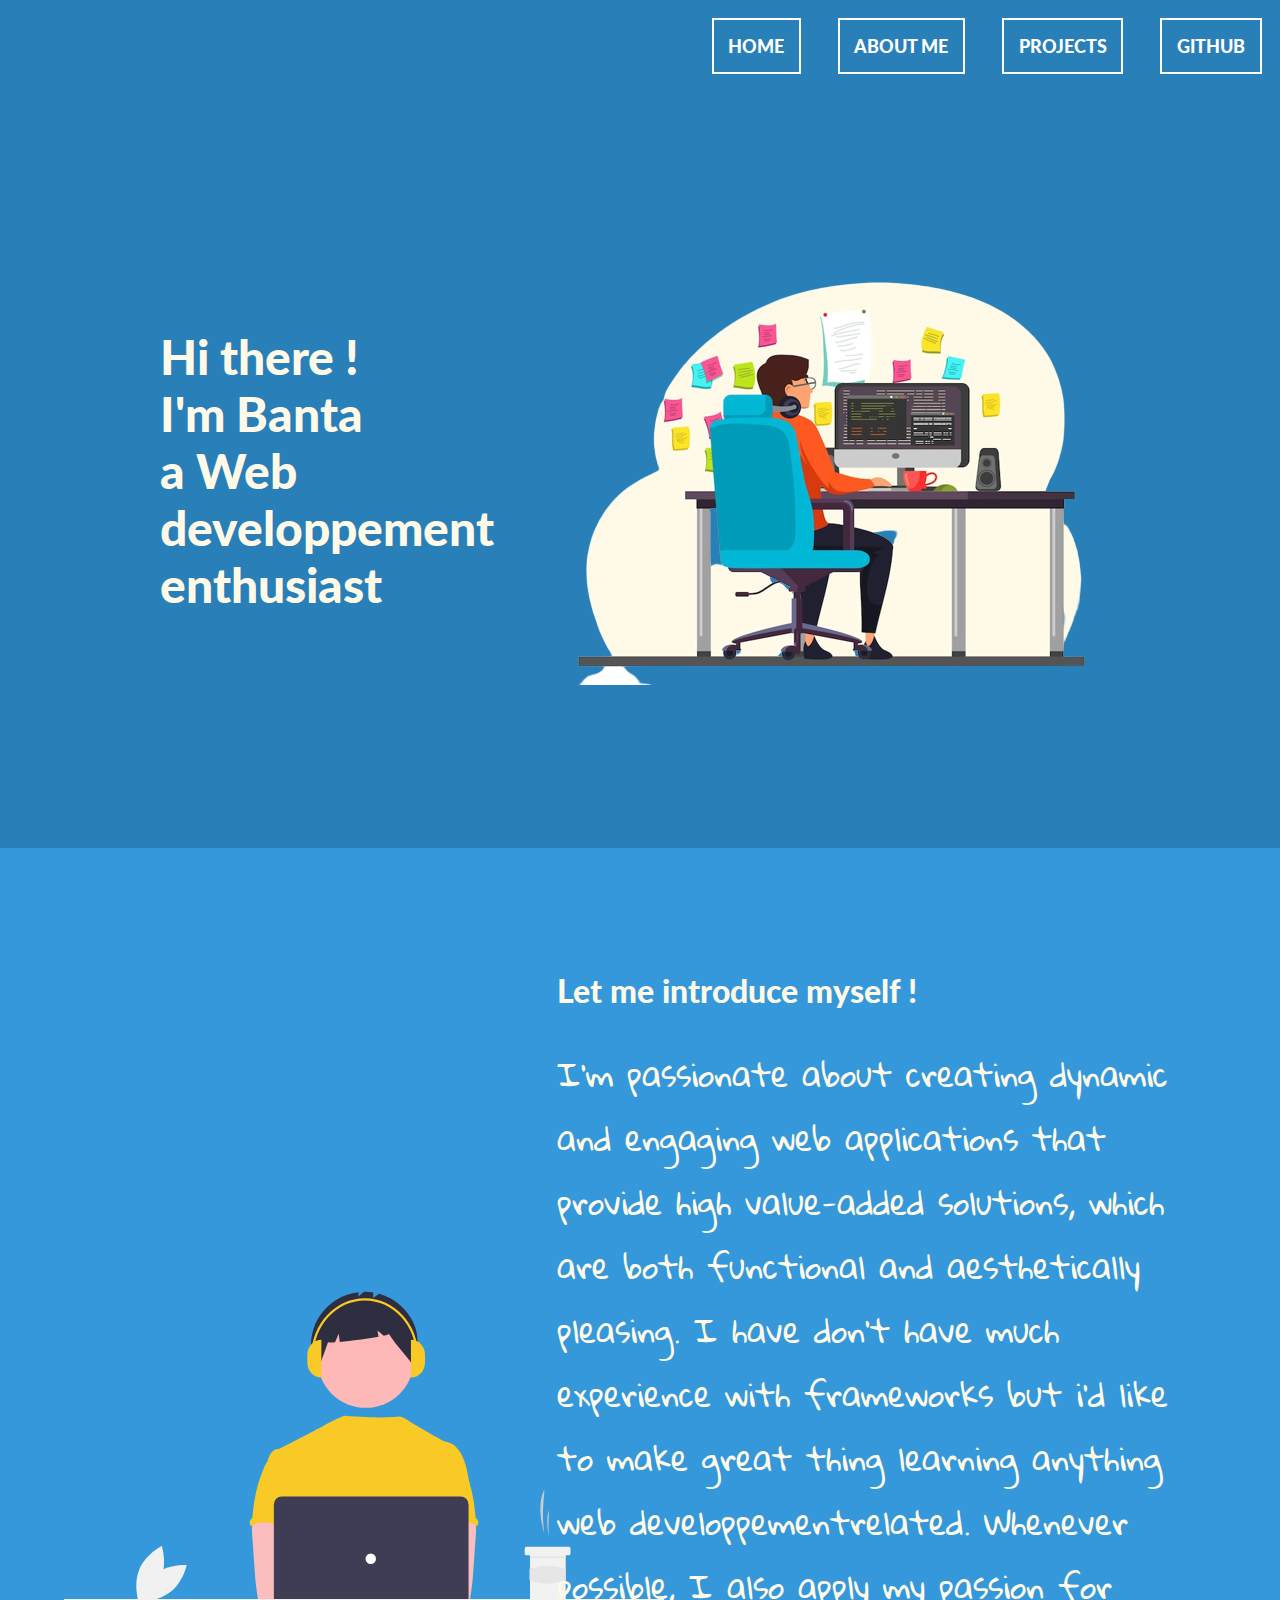
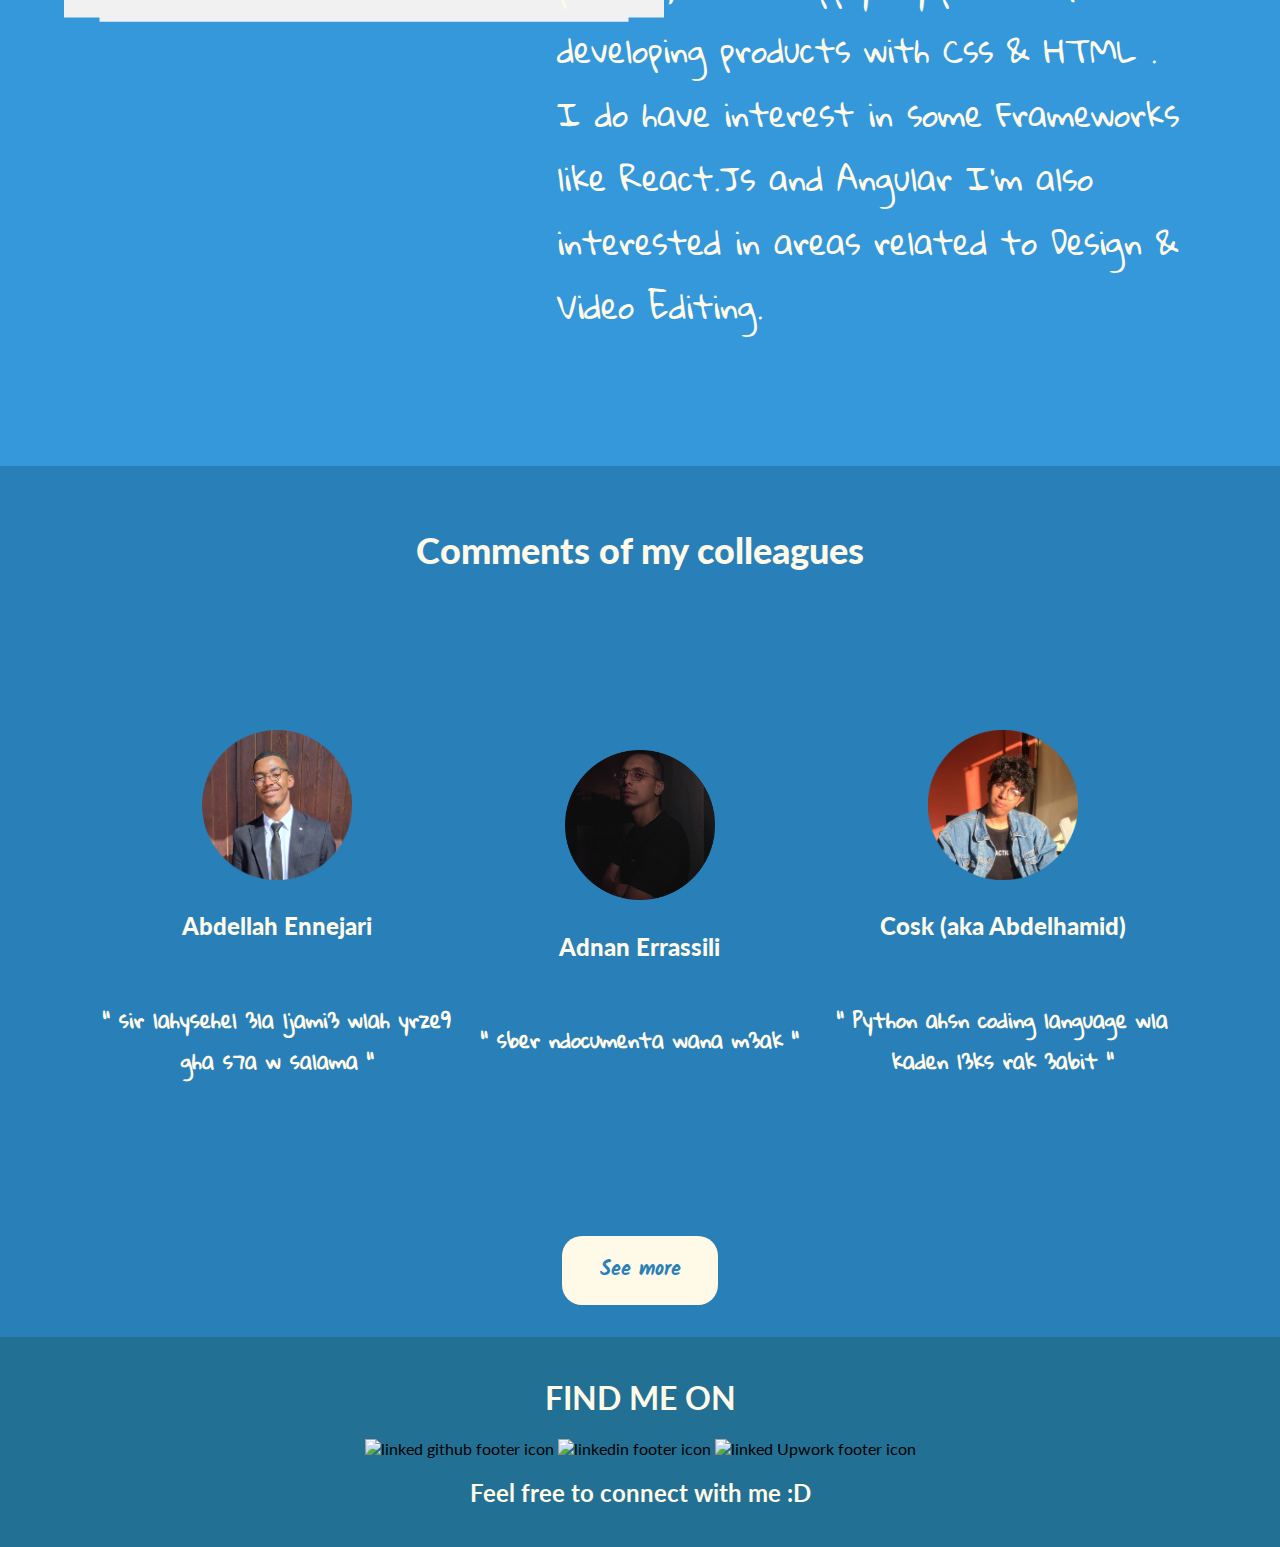
==== index.html @ b6d87384 "random progress" ====
<!DOCTYPE html>
<html lang="en">
<head>
    <meta charset="UTF-8">
    <meta http-equiv="X-UA-Compatible" content="IE=edge">
    <meta name="viewport" content="width=device-width, initial-scale=1.0">
    <link rel="stylesheet" href="style.css">
    <link rel="preconnect" href="https://fonts.googleapis.com">
    <link rel="preconnect" href="https://fonts.gstatic.com" crossorigin>
    <link href="https://fonts.googleapis.com/css2?family=Lato:wght@400;900&display=swap" rel="stylesheet">
    <link href="https://fonts.googleapis.com/css2?family=Kalam:wght@400;700&display=swap" rel="stylesheet">
    <link href="https://fonts.googleapis.com/css2?family=Gloria+Hallelujah&display=swap" rel="stylesheet">
    <title>Home</title>
</head>
<body>
    <div class="whole">
        <nav>
            <ul>
                <a href="index.html"><li>Home</li></a>
                <a href="AboutMe.html" ><li>About Me</li></a>
                <a href="Projects.html"><li>Projects</li></a>
                <a href="#"><li>Github</li></a>
            </ul>
        </nav>
        <main>
            <div class="first-half">
                <div class="first-half-txt-container">
                    <p class="first-half-txt">Hi there ! <br> I'm <span>Banta</span> <br>a Web developpement enthusiast</p>
                </div>
                <div>
                    <img src="/images/male programer working computer.png">
                </div>
            </div>
            <div class="second-half">
                <div class="second-half-img-container">
                    <svg xmlns="http://www.w3.org/2000/svg" data-name="Layer 1" width="600" height="auto" viewBox="0 0 878.63037 483" xmlns:xlink="http://www.w3.org/1999/xlink"><path d="M294.7164,621.20348c-19.51084,14.54436-25.04043,40.13465-25.04043,40.13465s26.10369,2.00928,45.61453-12.53511,25.04043-40.13465,25.04043-40.13465S314.22725,606.65916,294.7164,621.20348Z" transform="translate(-160.68481 -208.5)" fill="#f1f1f1"/><path d="M302.84375,628.03207c-9.37708,22.45621-32.86178,34.02822-32.86178,34.02822s-8.28141-24.83665,1.09568-47.29286,32.86172-34.02822,32.86172-34.02822S312.22084,605.57587,302.84375,628.03207Z" transform="translate(-160.68481 -208.5)" fill="#f1f1f1"/><path d="M864.18723,563.11405h0a194.65688,194.65688,0,0,1-1.63336-42.19544l1.63336-23.307h0c-9.00016,17.90831-6.96615,41.47881,0,65.50242Z" transform="translate(-160.68481 -208.5)" fill="#cacaca"/><path d="M871.20535,567.013h0a143.0906,143.0906,0,0,1-.78588-25.11633l.78588-13.87323h0C866.87509,538.68318,867.85373,552.71319,871.20535,567.013Z" transform="translate(-160.68481 -208.5)" fill="#cacaca"/><path d="M902.40062,584.17028v7.79791a2.3515,2.3515,0,0,1-2.33937,2.33937h-3.899a.777.777,0,0,0-.77979.77979v63.94288a2.35149,2.35149,0,0,1-2.33937,2.33937H845.47587a2.34116,2.34116,0,0,1-2.33938-2.33937V595.08735a.78216.78216,0,0,0-.77979-.77979H837.678a2.34117,2.34117,0,0,1-2.33937-2.33937v-7.79791a2.33615,2.33615,0,0,1,2.33937-2.33938h62.3833A2.3464,2.3464,0,0,1,902.40062,584.17028Z" transform="translate(-160.68481 -208.5)" fill="#f2f2f2"/><rect x="682.52174" y="387.4451" width="52.24601" height="2.33937" fill="#e6e6e6"/><path d="M895.3825,630.36884c-17.48271,7.23486-35.15611,7.31459-53.0258,0v-16.481a83.27378,83.27378,0,0,1,53.0258,0Z" transform="translate(-160.68481 -208.5)" fill="#e6e6e6"/><circle id="fff0188c-9915-4c0d-8339-9317a77083e8" data-name="Ellipse 276" cx="441.8526" cy="99.21067" r="70.6659" fill="#feb8b8"/><path id="ac220ed6-7c3f-4d1e-8d82-3295770c496a-101" data-name="Path 1461" d="M668.54008,246.746a81.61376,81.61376,0,0,0-46.43-35.49166l-8.6754,6.33079v-8.22035a75.12281,75.12281,0,0,0-14.03207-.81741l-7.48468,6.7722V209.11a80.83444,80.83444,0,0,0-55.76328,33.16889c-16.25407,23.43225-18.99783,56.03165-3.01076,79.65191,4.38811-13.48715,9.71486-26.14193,14.1043-39.62775a39.91571,39.91571,0,0,0,10.39873.05039l5.339-12.45857,1.49177,11.93136c16.54971-1.44138,41.0963-4.60742,56.785-7.50784l-1.52581-9.15355,9.12769,7.606c4.80635-1.10624,7.66041-2.11028,7.42476-2.87726,11.66844,18.81119,25.94847,30.82566,37.61558,49.63682C678.33663,293.0056,683.43725,270.95065,668.54008,246.746Z" transform="translate(-160.68481 -208.5)" fill="#2f2e41"/><path d="M754.51974,489.43043c-2.43-14.61929-4.93649-29.51921-11.73089-42.68893-4.46552-8.62629-11.55394-16.84664-21.1096-18.55231a20.4215,20.4215,0,0,1-5.49659-1.27245c-2.79985-1.34871-40.42516-22.82733-46.40535-26.56828-5.13471-3.21152-13.24023-9.158-17.32725-9.158-4.11163-.09038-19.87765,3.579-81.41374-1.23129,0,0-16.90485,6.66319-29.98543,14.74285-.19823-.13063-63.869,34.06031-66.261,33.97034-4.53005-.19075-8.74079,2.70971-11.33775,6.36219-2.5963,3.65239-3.81429,8.174-5.08948,12.54576,13.90677,30.97,26.6308,61.97961,40.5389,92.94963a7.93068,7.93068,0,0,1,1.00579,3.81454,9.30964,9.30964,0,0,1-1.7302,3.81453c-6.82034,10.95592-6.60348,24.736-5.85845,37.61284.74569,12.87686,1.66766,26.47839-4.087,38.02019-1.56523,3.16878-3.60075,6.06924-5.08948,9.238-3.48634,7.17681-4.74624,30.13086-2.71,37.84166l255.12065,7.30869C730.06748,673.1021,754.51974,489.43043,754.51974,489.43043Z" transform="translate(-160.68481 -208.5)" fill="#f9ca26"/><path id="bb46eb08-8e3e-4ac5-913b-26d221d967b9-102" data-name="Path 1421" d="M436.31023,551.90313a45.04293,45.04293,0,0,0-.15258,11.10851l3.65653,52.51275c.34331,4.94938.68117,9.88653,1.14573,14.82359.87734,9.58136,2.18792,19.08639,3.81455,28.57778a5.08966,5.08966,0,0,0,5.21639,4.94937c16.096,3.40585,32.72612,3.26965,49.15321,2.34185,25.067-1.39909,89.1978-4.0461,93.11589-9.13583s1.63483-13.32231-3.474-17.43793-89.73865-14.14932-89.73865-14.14932c.82693-6.55285,3.32139-12.72429,5.68777-18.946,4.25049-11.03491,8.22035-22.43228,8.29664-34.2533s-4.37719-24.24962-14.0607-31.02182c-7.9656-5.5597-18.22129-6.591-27.928-6.3621-7.06238.203-19.26485-1.48907-25.71553,1.27245C440.22288,538.431,437.26387,546.90479,436.31023,551.90313Z" transform="translate(-160.68481 -208.5)" fill="#fbbebe"/><path id="efe93a1e-ccdd-49fd-af5f-e26394aa0937-103" data-name="Path 1430" d="M457.62676,458.523a13.16962,13.16962,0,0,0-2.82413,4.51753A213.58786,213.58786,0,0,0,436.862,536.35613a7.32926,7.32926,0,0,1-.82693,3.55028,15.53466,15.53466,0,0,1-1.87049,2.023,7.02422,7.02422,0,0,0,.84,9.89817q.17346.1463.35609.28121c2.09937-3.95082,7.125-5.24231,11.59215-5.58556,21.38872-1.692,42.28155,8.25852,63.73432,7.50784-1.51355-5.23-3.69057-10.25571-4.92486-15.54841-5.4589-23.50169,8.15632-49.08916-.19073-71.72579-1.6675-4.52979-4.45348-8.98325-8.84294-10.96818a23.55527,23.55527,0,0,0-5.66189-1.49858c-5.42075-.97952-16.21183-5.166-21.45275-3.48622-1.93452.624-2.69742,2.44268-4.3009,3.54209C462.87722,455.90186,459.64576,456.474,457.62676,458.523Z" transform="translate(-160.68481 -208.5)" fill="#f9ca26"/><path id="a38c3c09-000b-42b7-8619-0229d8aff5e9-104" data-name="Path 1421" d="M754.67242,536.1831c-6.45068-2.76152-18.65315-1.06948-25.71553-1.27245-9.70666-.22892-19.96235.8024-27.928,6.3621-9.68351,6.7722-14.137,19.2008-14.0607,31.02182s4.04615,23.21839,8.29664,34.2533c2.36638,6.22174,4.86084,12.39318,5.68777,18.946,0,0-84.62988,10.0337-89.73865,14.14932s-7.39205,12.34819-3.474,17.43793,126.17305,10.19983,142.2691,6.794a5.08966,5.08966,0,0,0,5.21639-4.94937c1.62663-9.49139,2.93721-18.99642,3.81455-28.57778.46456-4.93706.80242-9.87421,1.14573-14.82359l3.65653-52.51275a45.04293,45.04293,0,0,0-.15258-11.10851C762.73613,546.90479,759.77712,538.431,754.67242,536.1831Z" transform="translate(-160.68481 -208.5)" fill="#fbbebe"/><path id="bd3879bf-5d05-49be-b690-c4d97e29a2ab-105" data-name="Path 1430" d="M734.68691,454.346c-1.60348-1.09941-2.36638-2.91813-4.3009-3.54209-5.24092-1.67976-16.032,2.5067-21.45275,3.48622a23.55527,23.55527,0,0,0-5.66189,1.49858c-4.38946,1.98493-7.17544,6.43839-8.84294,10.96818-8.34705,22.63663,5.26817,48.2241-.19073,71.72579-1.23429,5.2927-3.41131,10.3184-4.92486,15.54841,21.45277.75068,42.3456-9.19987,63.73432-7.50784,4.46712.34325,9.49278,1.63474,11.59215,5.58556q.18253-.13482.35609-.28121a7.02422,7.02422,0,0,0,.84005-9.89817,15.53466,15.53466,0,0,1-1.87049-2.023,7.32926,7.32926,0,0,1-.82693-3.55028,213.58786,213.58786,0,0,0-17.94066-73.31562,13.16962,13.16962,0,0,0-2.82413-4.51753C740.35424,456.474,737.12278,455.90186,734.68691,454.346Z" transform="translate(-160.68481 -208.5)" fill="#f9ca26"/><circle cx="420.92361" cy="438.81028" r="19.07275" fill="#fbbebe"/><circle cx="463.15612" cy="438.81028" r="19.07275" fill="#fbbebe"/><path d="M741.57233,690.28819H479.54154a11.55237,11.55237,0,0,1-11.53931-11.53864V519.78292a11.55237,11.55237,0,0,1,11.53931-11.53864H741.57233a11.55237,11.55237,0,0,1,11.5393,11.53864V678.74955A11.55237,11.55237,0,0,1,741.57233,690.28819Z" transform="translate(-160.68481 -208.5)" fill="#3f3d56"/><circle id="bf1cdf42-3b4f-4239-91c9-f6802a29e918" data-name="Ellipse 263" cx="449.2365" cy="390.76627" r="7.63455" fill="#fff"/><polygon points="878.63 449.724 0 449.724 0 476.724 51.97 476.724 51.97 483 826.68 483 826.68 476.724 878.63 476.724 878.63 449.724" fill="#f1f1f1"/><path d="M537.55552,334.04923h0c-11.3546,0-20.55934-9.95244-20.55934-22.22945h0V300.705c0-12.277,9.20473-22.22945,20.55933-22.22945h0v55.57369Z" transform="translate(-160.68481 -208.5)" fill="#f9ca26"/><path d="M668.77923,278.47558h0c11.35461,0,20.55935,9.95245,20.55935,22.22943v11.11477c0,12.277-9.20472,22.22945-20.55935,22.22945h0V278.47558Z" transform="translate(-160.68481 -208.5)" fill="#f9ca26"/><path d="M679.55259,302.45164h-3.262c0-44.73-33.65638-81.12069-75.026-81.12069-41.36939,0-75.02605,36.3907-75.02605,81.12069h-3.262c0-46.6749,35.11988-84.64766,78.288-84.64766C644.433,217.804,679.55259,255.77677,679.55259,302.45164Z" transform="translate(-160.68481 -208.5)" fill="#f9ca26"/></svg>
                </div>
                <div class="second-half-txt-container">
                    <h2 class="second-half-h2">Let me <span>introduce myself !</span></h2>
                    <p class="second-half-p">
                    I'm passionate about creating dynamic and engaging  web applications that provide high value-added solutions, which are both functional and aesthetically pleasing.               
                    I have don't have much experience with <span>frameworks</span> but i'd like to make great thing learning anything <span>web developpement</span>related.
                    Whenever possible, I also apply my passion for developing products with <span>Css</span> & <span>HTML</span> . I do have interest in some Frameworks  like <span>React.Js</span> and <span>Angular</span>       
                    I'm also interested in areas related to <span>Design</span> & <span>Video Editing</span>.
                    </p>
                </div>
            </div>
        </main>
        <div class="comment-section-container">    
            <h2 class="comment-section-title">Comments of my colleagues</h2>
        </div>
        <section class="comments">

            <div class="comment">
                <!--IMG HERE -->
                <img src="images/abdelah.png" width="150vw">
                <h4 class="username color1">Abdellah Ennejari</h4>
                <h4 class="msg"> "  sir lahysehel 3la ljami3 wlah yrze9 gha s7a w salama   "</h4>
            </div>
            <div class="comment">
                <!--IMG HERE -->
                <img src="images/adnan.png" width="150vw">
                <h4 class="username color1">Adnan Errassili</h4>
                <h4 class="msg"> "   sber ndocumenta wana m3ak    "</h4>
            </div>
            <div class="comment">
                <!--IMG HERE -->
                <img src="images/cosk.png" width="150vw">
                <h4 class="username color1">Cosk (aka Abdelhamid)</h4>
                <h4 class="msg"> "    Python ahsn coding language wla kaden l3ks rak 3abit "</h4>
            </div>
        </section>
        <div class="btn-container">
            <button class="button">See more</button>
        </div>  
        </div>
        <footer>
            <h1 class="footer-txt">FIND ME ON</h1>
            <div>
                <a href="#"><img src="https://cdn4.iconfinder.com/data/icons/iconsimple-logotypes/512/github-512.png" alt="linked github footer icon" width="50"></a>
                <a href="#"><img src="https://static.vecteezy.com/system/resources/thumbnails/018/930/587/small_2x/linkedin-logo-linkedin-icon-transparent-free-png.png" alt=" linkedin footer icon" width="50"></a>
                <a href="#"><img src="https://companieslogo.com/img/orig/UPWK-5c9be18b.png?t=1660465386" alt="linked Upwork footer icon" width="50"></a>
            </div>
            <h2 class="footer-txt">Feel free to <span>connect</span> with me :D</h2>
        </footer>
    </div>
</body>
</html>
---- style.css ----
*{
    box-sizing: border-box;
}
body{
    font-family: 'Lato', sans-serif;
    margin: 0;
    padding: 0;
}
nav ul {
    list-style: none;
    margin: 0;
    padding: 0;
}


.whole{
    background-color: #2980b9;
}
/* nav barre */
nav ul {
    list-style: none;
    margin: 0;
    padding: 0;
}

a{
    text-decoration: none;
    color: inherit
}

nav ul{
    display: flex;
    flex-direction: row;
    justify-content: flex-end;
    align-items: center;
}
nav ul li{
    margin: 1.25em;
    font-weight: 900;
    font-size: 1.15rem;
    color: white;

    border: 2px solid white;
    text-transform: uppercase;
    transition: color 0.2s linear;
    cursor: pointer;
    margin: 1em;
    padding: 0.8em;
}
nav ul li:hover{
    margin: 1.25em;
    font-weight: 900;
    font-size: 1.15rem;
    background-color: #FFFAE7;
    border: 2px solid white;
    text-transform: uppercase;
    transition: color 0.4s linear;
    cursor: pointer;
    margin: 1em;
    padding: 0.8em;
}
nav ul li:hover{
    color: #2980B9;
}
/* added animation */
/* nav ul li{
    top: 50%;
    left: 50%;
    transform: translate(-50%,-50%);
    text-align: center;
}
nav ul li::before{
    content: "";
    position: absolute;
    left: 0;
    top: 0;
    width: 100%;
    height: 100%;
    background: #fffae7;
    z-index: -1;
    transition: transform 0.5s;
    transform-origin: 0 0;
    transition-timing-function: cubic-bezier(0.5,1.6,0.4,0.7);
}
nav ul li::before{
    transform: scaleX(0);
}
nav ul li:hover::before{
    transform: scaleX(1);
} */
/* end */
.first-half{
    display: grid;
    grid-template-columns: 1fr 1fr;
    margin: 10em;
}

.first-half-txt-container{
    display: flex;
    justify-content: center;
    align-self: center;
}

.first-half-txt{
    font-weight: 900;
    font-size: 3rem;
    color: #FFFAE7;
}

.second-half{
    display: grid;
    grid-template-columns: 40% 60%;
    padding: 4em;
    background-color: #3498db;
}

.second-half-h2{
    font-weight: 900;
    color: #FFFAE7;
    font-size: 2rem;
}
.second-half-txt-container{
    margin: 2rem;
}
.second-half-p{
    color: #FFFAE7;
    font-family: 'Gloria Hallelujah', cursive;
    font-size: 2rem;
    font-weight: 400;

}
/* Comments of my colleagues section  */

.comments{
    display: grid;
    grid-template-columns: 1fr 1fr 1fr;
    justify-content: center;
    align-items: center;
    margin: 6em;
}
.color1{
    color: #FFFAE7;
    font-weight: 900;
    font-size: 1.5em;
}
.comment{
    display: flex;
    flex-direction: column;
    align-items: center;
    justify-content: center;
    
}
.username, .msg{
    text-align: center;
}
.comment-section-container{
    display: flex;
    justify-content: center;
    align-items: center;
    padding: 2em;
}
.comment-section-title{
    font-family: 'Lato', sans-serif;
    font-weight: 900;
    font-size: 2.25em;
    color: #FFFAE7;

}
/* BUTTON */
.btn-container{
    display: flex;
    justify-content: center;
    align-items: center;
    padding: 2rem;
}

.button{
    font-family: 'Kalam', sans-serif;
    font-weight: 900;
    color: #2980b9;
    font-size: 1.25em;
}
button{
    border: none;
    border-radius: 20px;
    background-color: #FFFAE7;
    padding: 0.9375em;
    padding-left: 1.875em;
    padding-right: 1.875em;
    display: flex;
    align-self: center;
    transition: 0.4s;
    cursor: pointer;
}
button:hover{
    
    transform: scale(1.1);
    box-shadow: 1px 3px 5px rgba(0, 0, 0, 0.459);
}
.button:hover{
    color: #2980b9;
}
.msg{
    font-family: 'Gloria Hallelujah', cursive;
    font-size: 1.25em;
    color: #FFFAE7;
}

/* footer */
footer{
    display: flex;
    flex-direction: column;
    justify-content: center;
    align-items: center;
    padding: 1.25rem;
    background-color: #227093;
}
.footer-txt{
    color: #FFFAE7;
}
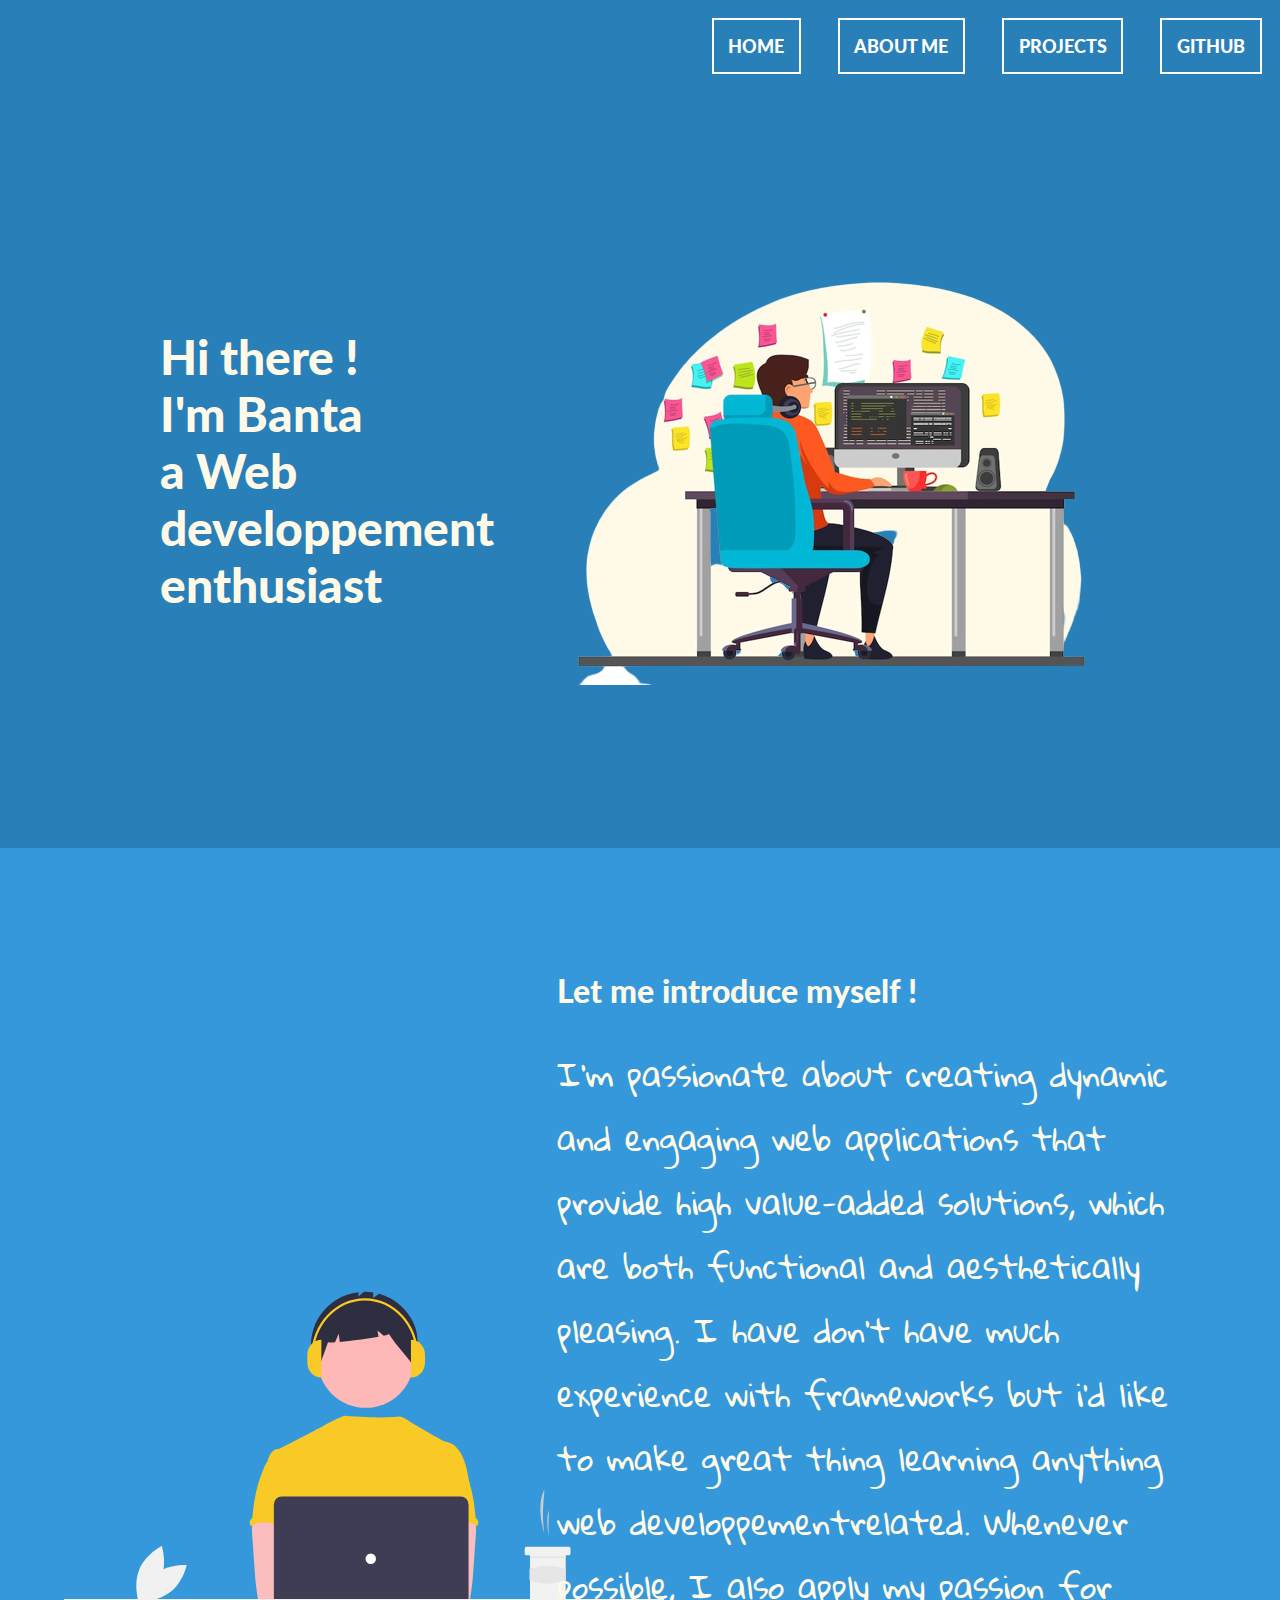
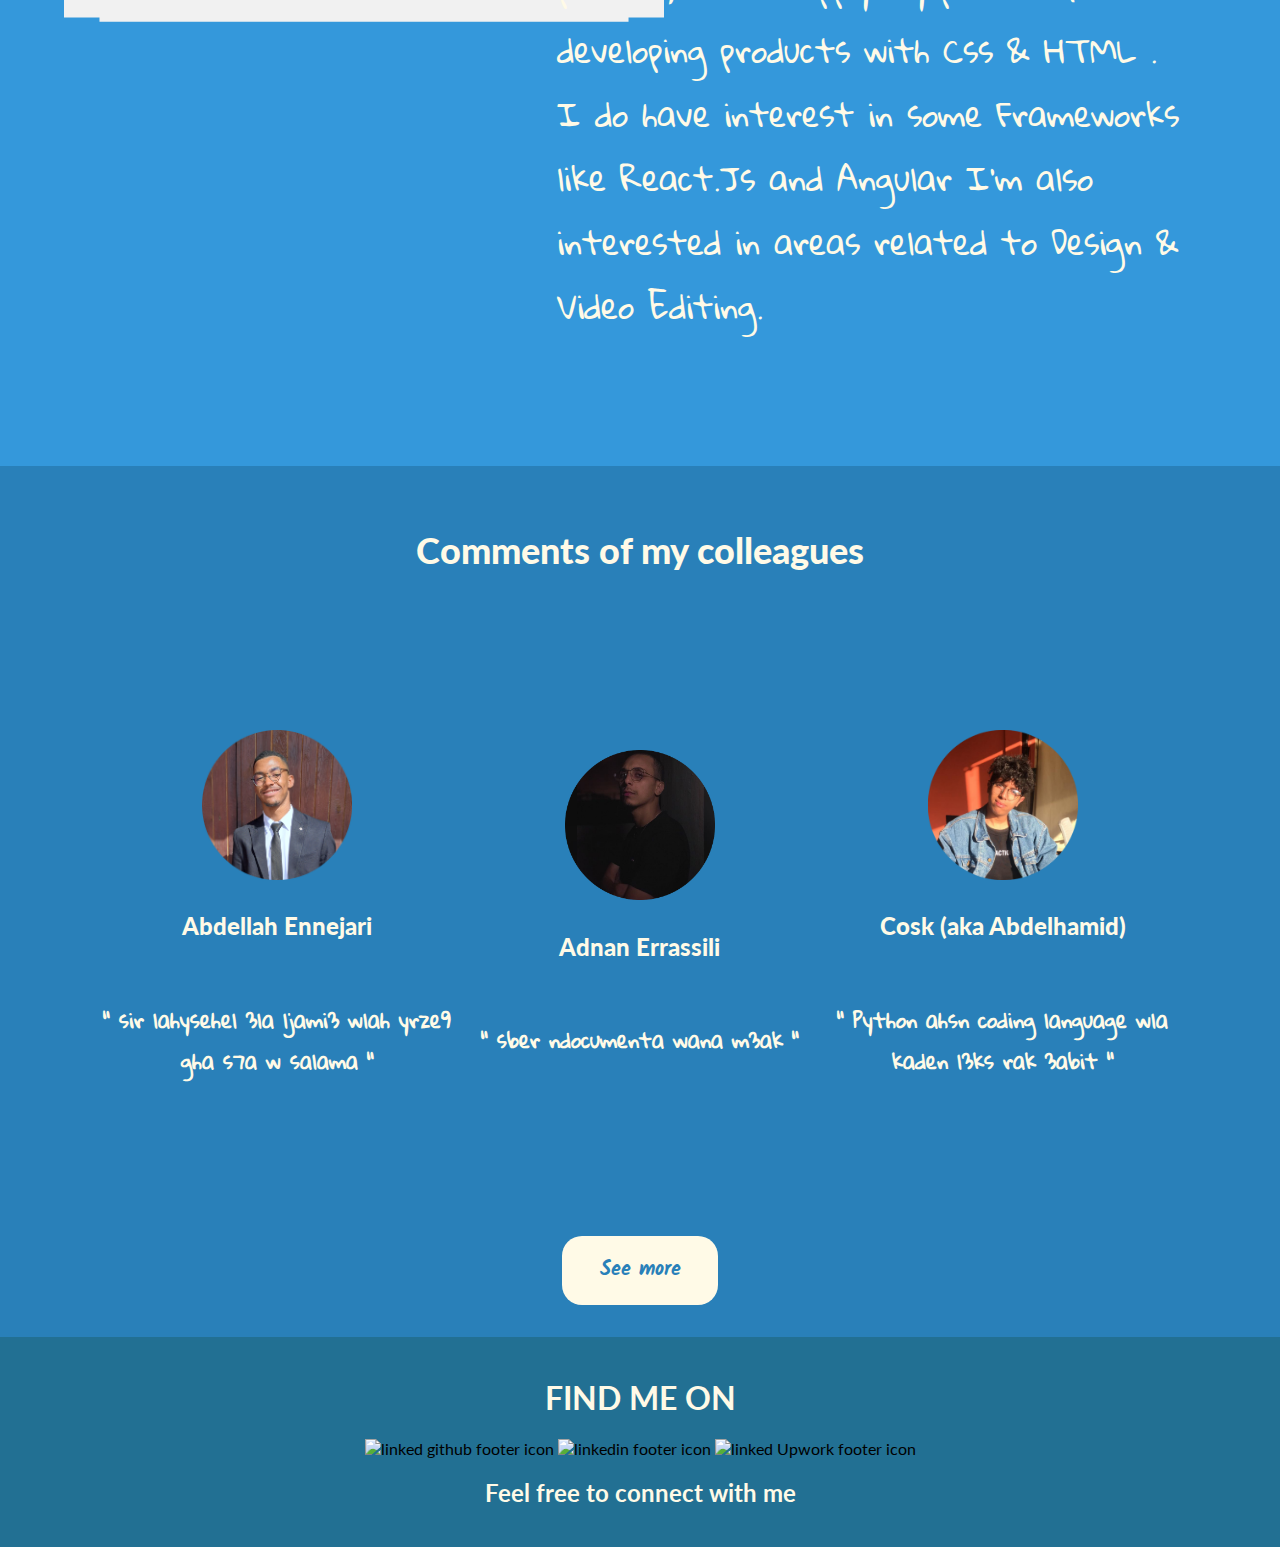
==== commit 9fcc8eb5: "random customisations" ====
--- a/index.html
+++ b/index.html
@@ -81,7 +81,7 @@
                 <a href="#"><img src="https://static.vecteezy.com/system/resources/thumbnails/018/930/587/small_2x/linkedin-logo-linkedin-icon-transparent-free-png.png" alt=" linkedin footer icon" width="50"></a>
                 <a href="#"><img src="https://companieslogo.com/img/orig/UPWK-5c9be18b.png?t=1660465386" alt="linked Upwork footer icon" width="50"></a>
             </div>
-            <h2 class="footer-txt">Feel free to <span>connect</span> with me :D</h2>
+            <h2 class="footer-txt">Feel free to <span>connect</span> with me</h2>
         </footer>
     </div>
 </body>
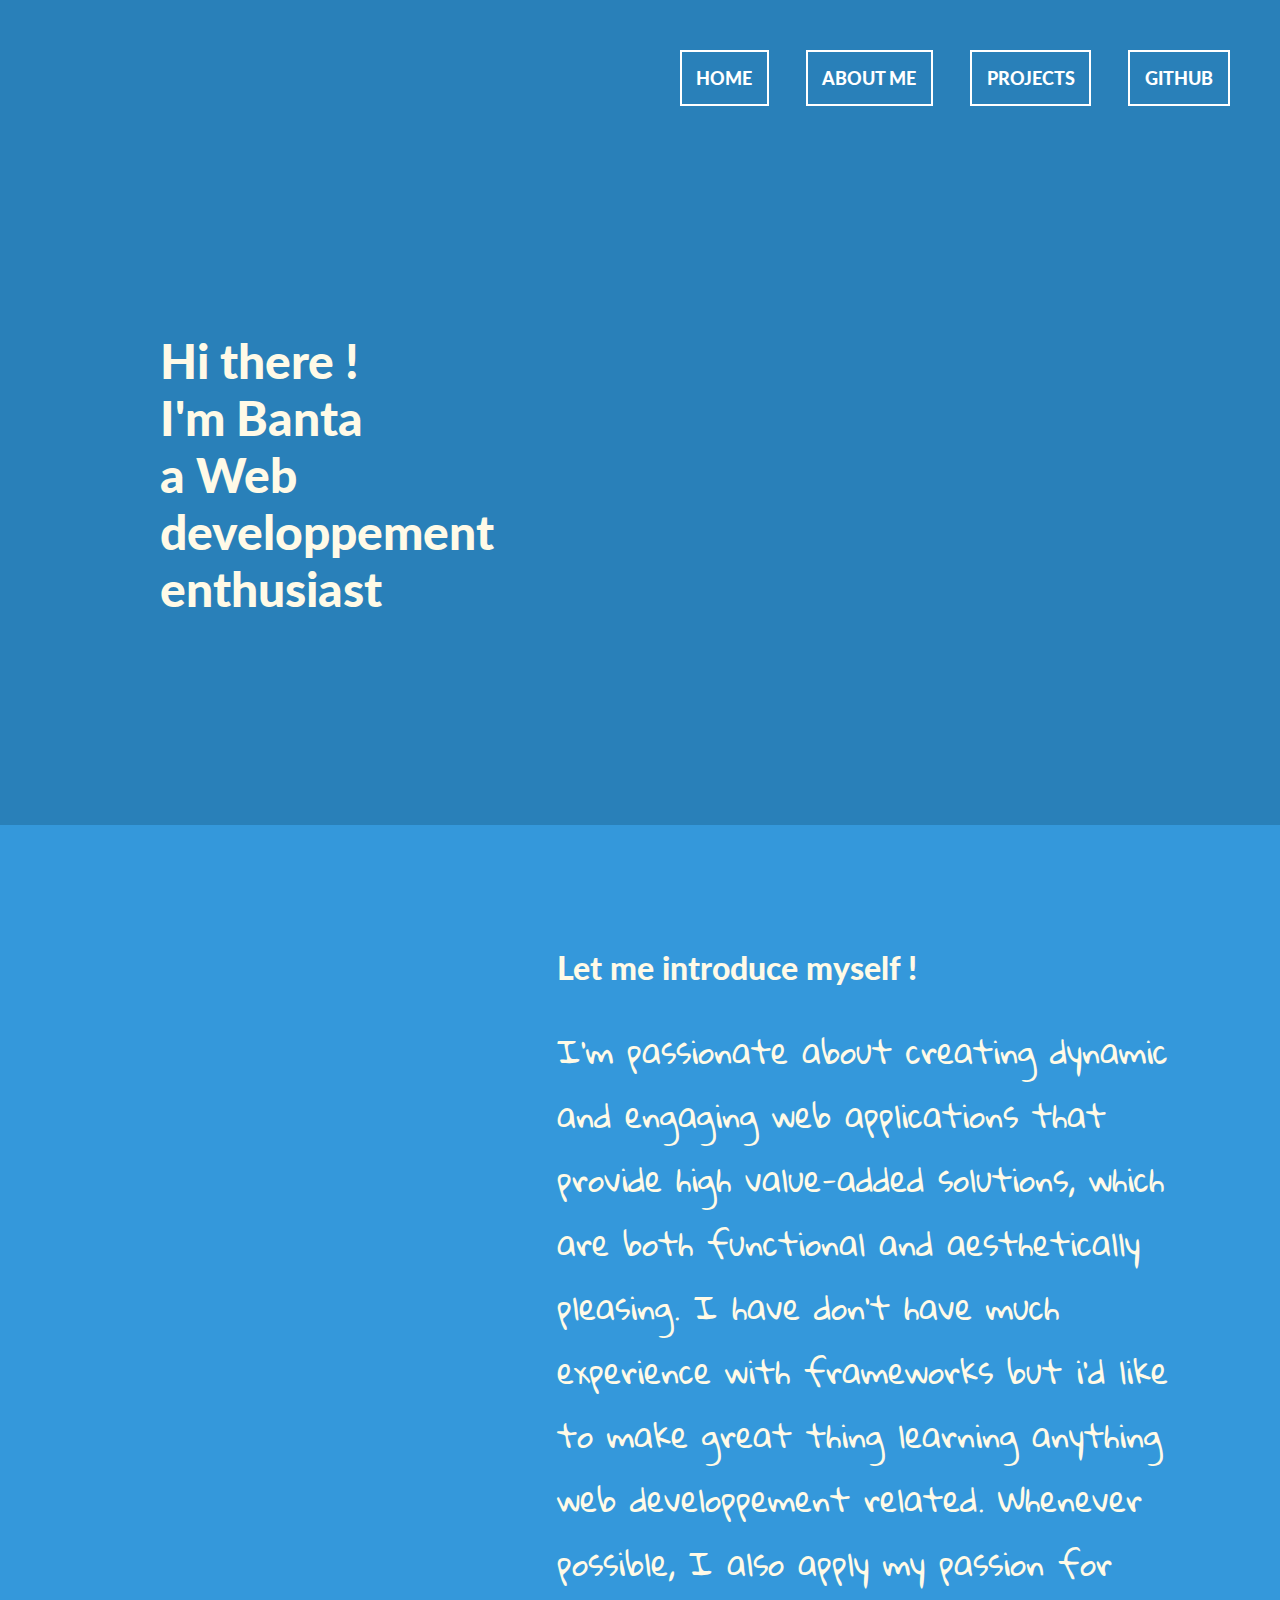
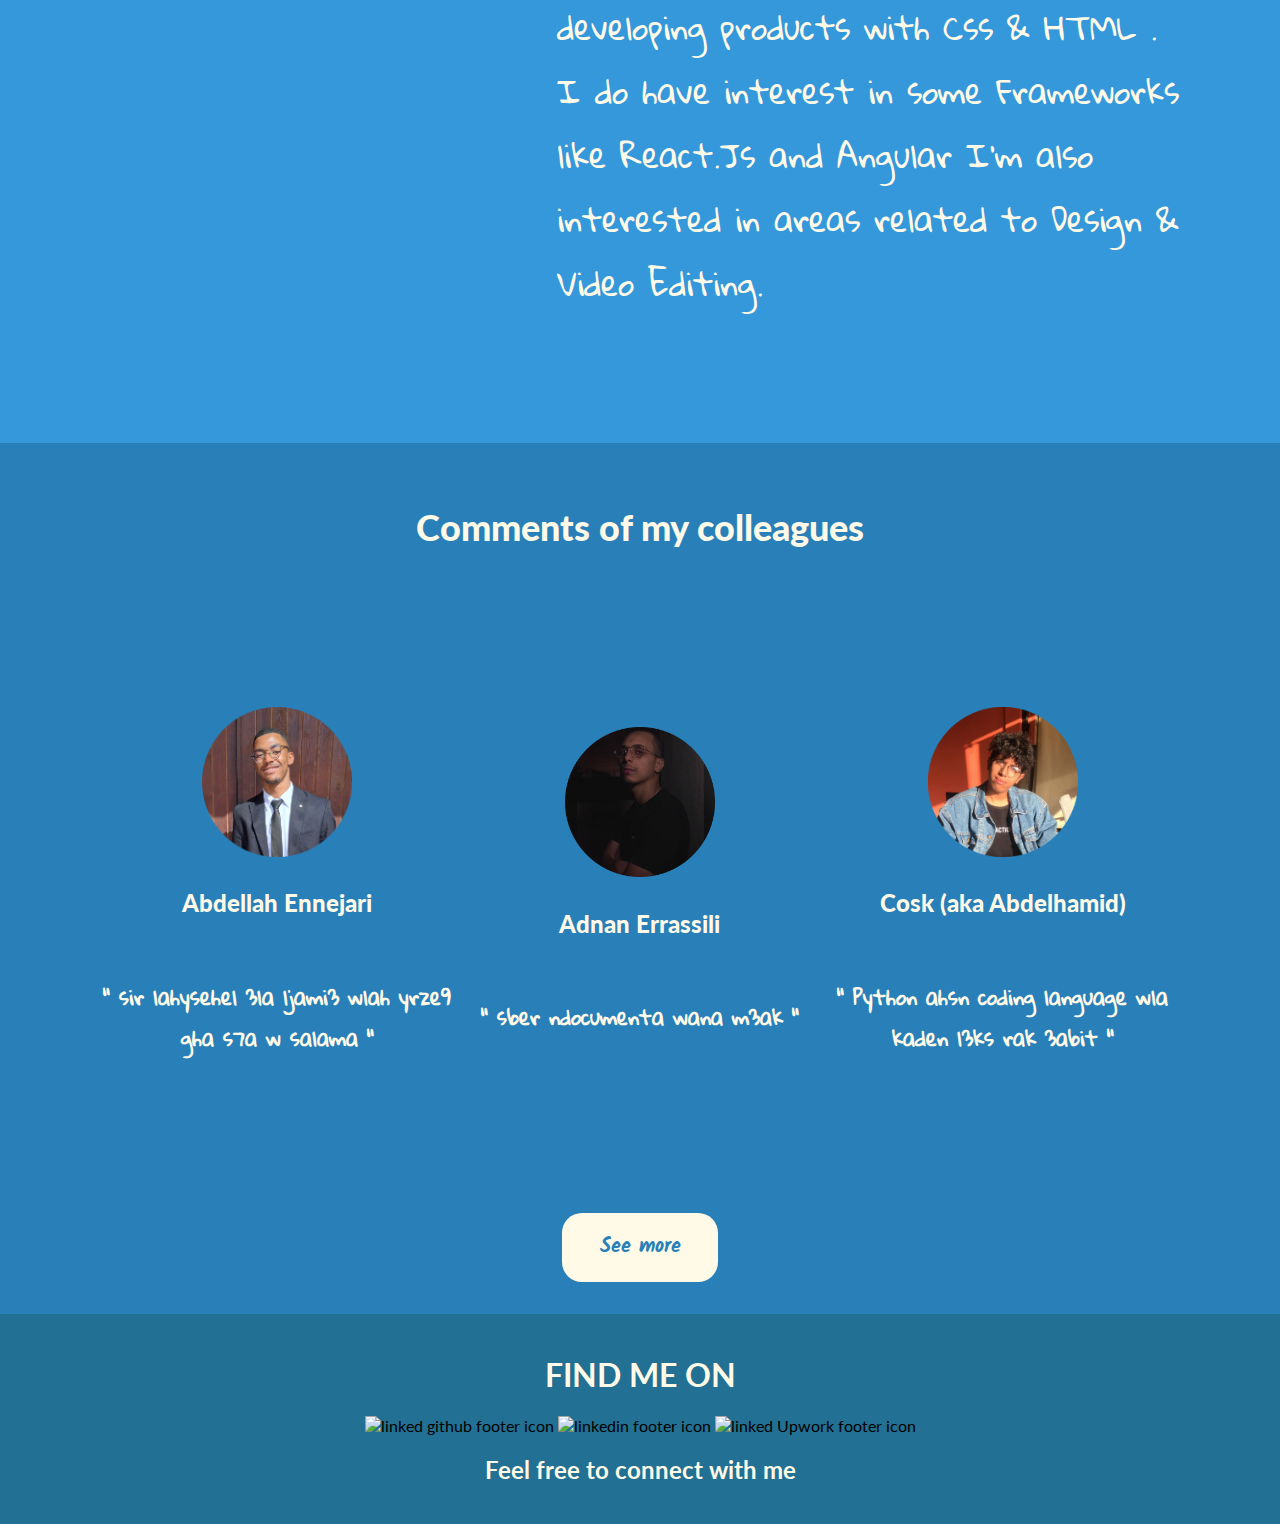
==== commit 550dcbfd: "almost done with responsive" ====
--- a/index.html
+++ b/index.html
@@ -10,7 +10,8 @@
     <link href="https://fonts.googleapis.com/css2?family=Lato:wght@400;900&display=swap" rel="stylesheet">
     <link href="https://fonts.googleapis.com/css2?family=Kalam:wght@400;700&display=swap" rel="stylesheet">
     <link href="https://fonts.googleapis.com/css2?family=Gloria+Hallelujah&display=swap" rel="stylesheet">
-    <title>Home</title>
+    <link rel="icon" type="image/x-icon" href="images/favicon.ico">
+    <title>Portfolio</title>
 </head>
 <body>
     <div class="whole">
@@ -19,7 +20,7 @@
                 <a href="index.html"><li>Home</li></a>
                 <a href="AboutMe.html" ><li>About Me</li></a>
                 <a href="Projects.html"><li>Projects</li></a>
-                <a href="#"><li>Github</li></a>
+                <a href="https://github.com/Bantaaa" target="_blank"><li>Github</li></a>
             </ul>
         </nav>
         <main>
@@ -28,18 +29,18 @@
                     <p class="first-half-txt">Hi there ! <br> I'm <span>Banta</span> <br>a Web developpement enthusiast</p>
                 </div>
                 <div>
-                    <img src="/images/male programer working computer.png">
+                    <img class="hidden-img" src="images/male programer working computer.png">
                 </div>
             </div>
             <div class="second-half">
                 <div class="second-half-img-container">
-                    <svg xmlns="http://www.w3.org/2000/svg" data-name="Layer 1" width="600" height="auto" viewBox="0 0 878.63037 483" xmlns:xlink="http://www.w3.org/1999/xlink"><path d="M294.7164,621.20348c-19.51084,14.54436-25.04043,40.13465-25.04043,40.13465s26.10369,2.00928,45.61453-12.53511,25.04043-40.13465,25.04043-40.13465S314.22725,606.65916,294.7164,621.20348Z" transform="translate(-160.68481 -208.5)" fill="#f1f1f1"/><path d="M302.84375,628.03207c-9.37708,22.45621-32.86178,34.02822-32.86178,34.02822s-8.28141-24.83665,1.09568-47.29286,32.86172-34.02822,32.86172-34.02822S312.22084,605.57587,302.84375,628.03207Z" transform="translate(-160.68481 -208.5)" fill="#f1f1f1"/><path d="M864.18723,563.11405h0a194.65688,194.65688,0,0,1-1.63336-42.19544l1.63336-23.307h0c-9.00016,17.90831-6.96615,41.47881,0,65.50242Z" transform="translate(-160.68481 -208.5)" fill="#cacaca"/><path d="M871.20535,567.013h0a143.0906,143.0906,0,0,1-.78588-25.11633l.78588-13.87323h0C866.87509,538.68318,867.85373,552.71319,871.20535,567.013Z" transform="translate(-160.68481 -208.5)" fill="#cacaca"/><path d="M902.40062,584.17028v7.79791a2.3515,2.3515,0,0,1-2.33937,2.33937h-3.899a.777.777,0,0,0-.77979.77979v63.94288a2.35149,2.35149,0,0,1-2.33937,2.33937H845.47587a2.34116,2.34116,0,0,1-2.33938-2.33937V595.08735a.78216.78216,0,0,0-.77979-.77979H837.678a2.34117,2.34117,0,0,1-2.33937-2.33937v-7.79791a2.33615,2.33615,0,0,1,2.33937-2.33938h62.3833A2.3464,2.3464,0,0,1,902.40062,584.17028Z" transform="translate(-160.68481 -208.5)" fill="#f2f2f2"/><rect x="682.52174" y="387.4451" width="52.24601" height="2.33937" fill="#e6e6e6"/><path d="M895.3825,630.36884c-17.48271,7.23486-35.15611,7.31459-53.0258,0v-16.481a83.27378,83.27378,0,0,1,53.0258,0Z" transform="translate(-160.68481 -208.5)" fill="#e6e6e6"/><circle id="fff0188c-9915-4c0d-8339-9317a77083e8" data-name="Ellipse 276" cx="441.8526" cy="99.21067" r="70.6659" fill="#feb8b8"/><path id="ac220ed6-7c3f-4d1e-8d82-3295770c496a-101" data-name="Path 1461" d="M668.54008,246.746a81.61376,81.61376,0,0,0-46.43-35.49166l-8.6754,6.33079v-8.22035a75.12281,75.12281,0,0,0-14.03207-.81741l-7.48468,6.7722V209.11a80.83444,80.83444,0,0,0-55.76328,33.16889c-16.25407,23.43225-18.99783,56.03165-3.01076,79.65191,4.38811-13.48715,9.71486-26.14193,14.1043-39.62775a39.91571,39.91571,0,0,0,10.39873.05039l5.339-12.45857,1.49177,11.93136c16.54971-1.44138,41.0963-4.60742,56.785-7.50784l-1.52581-9.15355,9.12769,7.606c4.80635-1.10624,7.66041-2.11028,7.42476-2.87726,11.66844,18.81119,25.94847,30.82566,37.61558,49.63682C678.33663,293.0056,683.43725,270.95065,668.54008,246.746Z" transform="translate(-160.68481 -208.5)" fill="#2f2e41"/><path d="M754.51974,489.43043c-2.43-14.61929-4.93649-29.51921-11.73089-42.68893-4.46552-8.62629-11.55394-16.84664-21.1096-18.55231a20.4215,20.4215,0,0,1-5.49659-1.27245c-2.79985-1.34871-40.42516-22.82733-46.40535-26.56828-5.13471-3.21152-13.24023-9.158-17.32725-9.158-4.11163-.09038-19.87765,3.579-81.41374-1.23129,0,0-16.90485,6.66319-29.98543,14.74285-.19823-.13063-63.869,34.06031-66.261,33.97034-4.53005-.19075-8.74079,2.70971-11.33775,6.36219-2.5963,3.65239-3.81429,8.174-5.08948,12.54576,13.90677,30.97,26.6308,61.97961,40.5389,92.94963a7.93068,7.93068,0,0,1,1.00579,3.81454,9.30964,9.30964,0,0,1-1.7302,3.81453c-6.82034,10.95592-6.60348,24.736-5.85845,37.61284.74569,12.87686,1.66766,26.47839-4.087,38.02019-1.56523,3.16878-3.60075,6.06924-5.08948,9.238-3.48634,7.17681-4.74624,30.13086-2.71,37.84166l255.12065,7.30869C730.06748,673.1021,754.51974,489.43043,754.51974,489.43043Z" transform="translate(-160.68481 -208.5)" fill="#f9ca26"/><path id="bb46eb08-8e3e-4ac5-913b-26d221d967b9-102" data-name="Path 1421" d="M436.31023,551.90313a45.04293,45.04293,0,0,0-.15258,11.10851l3.65653,52.51275c.34331,4.94938.68117,9.88653,1.14573,14.82359.87734,9.58136,2.18792,19.08639,3.81455,28.57778a5.08966,5.08966,0,0,0,5.21639,4.94937c16.096,3.40585,32.72612,3.26965,49.15321,2.34185,25.067-1.39909,89.1978-4.0461,93.11589-9.13583s1.63483-13.32231-3.474-17.43793-89.73865-14.14932-89.73865-14.14932c.82693-6.55285,3.32139-12.72429,5.68777-18.946,4.25049-11.03491,8.22035-22.43228,8.29664-34.2533s-4.37719-24.24962-14.0607-31.02182c-7.9656-5.5597-18.22129-6.591-27.928-6.3621-7.06238.203-19.26485-1.48907-25.71553,1.27245C440.22288,538.431,437.26387,546.90479,436.31023,551.90313Z" transform="translate(-160.68481 -208.5)" fill="#fbbebe"/><path id="efe93a1e-ccdd-49fd-af5f-e26394aa0937-103" data-name="Path 1430" d="M457.62676,458.523a13.16962,13.16962,0,0,0-2.82413,4.51753A213.58786,213.58786,0,0,0,436.862,536.35613a7.32926,7.32926,0,0,1-.82693,3.55028,15.53466,15.53466,0,0,1-1.87049,2.023,7.02422,7.02422,0,0,0,.84,9.89817q.17346.1463.35609.28121c2.09937-3.95082,7.125-5.24231,11.59215-5.58556,21.38872-1.692,42.28155,8.25852,63.73432,7.50784-1.51355-5.23-3.69057-10.25571-4.92486-15.54841-5.4589-23.50169,8.15632-49.08916-.19073-71.72579-1.6675-4.52979-4.45348-8.98325-8.84294-10.96818a23.55527,23.55527,0,0,0-5.66189-1.49858c-5.42075-.97952-16.21183-5.166-21.45275-3.48622-1.93452.624-2.69742,2.44268-4.3009,3.54209C462.87722,455.90186,459.64576,456.474,457.62676,458.523Z" transform="translate(-160.68481 -208.5)" fill="#f9ca26"/><path id="a38c3c09-000b-42b7-8619-0229d8aff5e9-104" data-name="Path 1421" d="M754.67242,536.1831c-6.45068-2.76152-18.65315-1.06948-25.71553-1.27245-9.70666-.22892-19.96235.8024-27.928,6.3621-9.68351,6.7722-14.137,19.2008-14.0607,31.02182s4.04615,23.21839,8.29664,34.2533c2.36638,6.22174,4.86084,12.39318,5.68777,18.946,0,0-84.62988,10.0337-89.73865,14.14932s-7.39205,12.34819-3.474,17.43793,126.17305,10.19983,142.2691,6.794a5.08966,5.08966,0,0,0,5.21639-4.94937c1.62663-9.49139,2.93721-18.99642,3.81455-28.57778.46456-4.93706.80242-9.87421,1.14573-14.82359l3.65653-52.51275a45.04293,45.04293,0,0,0-.15258-11.10851C762.73613,546.90479,759.77712,538.431,754.67242,536.1831Z" transform="translate(-160.68481 -208.5)" fill="#fbbebe"/><path id="bd3879bf-5d05-49be-b690-c4d97e29a2ab-105" data-name="Path 1430" d="M734.68691,454.346c-1.60348-1.09941-2.36638-2.91813-4.3009-3.54209-5.24092-1.67976-16.032,2.5067-21.45275,3.48622a23.55527,23.55527,0,0,0-5.66189,1.49858c-4.38946,1.98493-7.17544,6.43839-8.84294,10.96818-8.34705,22.63663,5.26817,48.2241-.19073,71.72579-1.23429,5.2927-3.41131,10.3184-4.92486,15.54841,21.45277.75068,42.3456-9.19987,63.73432-7.50784,4.46712.34325,9.49278,1.63474,11.59215,5.58556q.18253-.13482.35609-.28121a7.02422,7.02422,0,0,0,.84005-9.89817,15.53466,15.53466,0,0,1-1.87049-2.023,7.32926,7.32926,0,0,1-.82693-3.55028,213.58786,213.58786,0,0,0-17.94066-73.31562,13.16962,13.16962,0,0,0-2.82413-4.51753C740.35424,456.474,737.12278,455.90186,734.68691,454.346Z" transform="translate(-160.68481 -208.5)" fill="#f9ca26"/><circle cx="420.92361" cy="438.81028" r="19.07275" fill="#fbbebe"/><circle cx="463.15612" cy="438.81028" r="19.07275" fill="#fbbebe"/><path d="M741.57233,690.28819H479.54154a11.55237,11.55237,0,0,1-11.53931-11.53864V519.78292a11.55237,11.55237,0,0,1,11.53931-11.53864H741.57233a11.55237,11.55237,0,0,1,11.5393,11.53864V678.74955A11.55237,11.55237,0,0,1,741.57233,690.28819Z" transform="translate(-160.68481 -208.5)" fill="#3f3d56"/><circle id="bf1cdf42-3b4f-4239-91c9-f6802a29e918" data-name="Ellipse 263" cx="449.2365" cy="390.76627" r="7.63455" fill="#fff"/><polygon points="878.63 449.724 0 449.724 0 476.724 51.97 476.724 51.97 483 826.68 483 826.68 476.724 878.63 476.724 878.63 449.724" fill="#f1f1f1"/><path d="M537.55552,334.04923h0c-11.3546,0-20.55934-9.95244-20.55934-22.22945h0V300.705c0-12.277,9.20473-22.22945,20.55933-22.22945h0v55.57369Z" transform="translate(-160.68481 -208.5)" fill="#f9ca26"/><path d="M668.77923,278.47558h0c11.35461,0,20.55935,9.95245,20.55935,22.22943v11.11477c0,12.277-9.20472,22.22945-20.55935,22.22945h0V278.47558Z" transform="translate(-160.68481 -208.5)" fill="#f9ca26"/><path d="M679.55259,302.45164h-3.262c0-44.73-33.65638-81.12069-75.026-81.12069-41.36939,0-75.02605,36.3907-75.02605,81.12069h-3.262c0-46.6749,35.11988-84.64766,78.288-84.64766C644.433,217.804,679.55259,255.77677,679.55259,302.45164Z" transform="translate(-160.68481 -208.5)" fill="#f9ca26"/></svg>
+                    <svg class="hidden-img" xmlns="http://www.w3.org/2000/svg" data-name="Layer 1" width="600" height="auto" viewBox="0 0 878.63037 483" xmlns:xlink="http://www.w3.org/1999/xlink"><path d="M294.7164,621.20348c-19.51084,14.54436-25.04043,40.13465-25.04043,40.13465s26.10369,2.00928,45.61453-12.53511,25.04043-40.13465,25.04043-40.13465S314.22725,606.65916,294.7164,621.20348Z" transform="translate(-160.68481 -208.5)" fill="#f1f1f1"/><path d="M302.84375,628.03207c-9.37708,22.45621-32.86178,34.02822-32.86178,34.02822s-8.28141-24.83665,1.09568-47.29286,32.86172-34.02822,32.86172-34.02822S312.22084,605.57587,302.84375,628.03207Z" transform="translate(-160.68481 -208.5)" fill="#f1f1f1"/><path d="M864.18723,563.11405h0a194.65688,194.65688,0,0,1-1.63336-42.19544l1.63336-23.307h0c-9.00016,17.90831-6.96615,41.47881,0,65.50242Z" transform="translate(-160.68481 -208.5)" fill="#cacaca"/><path d="M871.20535,567.013h0a143.0906,143.0906,0,0,1-.78588-25.11633l.78588-13.87323h0C866.87509,538.68318,867.85373,552.71319,871.20535,567.013Z" transform="translate(-160.68481 -208.5)" fill="#cacaca"/><path d="M902.40062,584.17028v7.79791a2.3515,2.3515,0,0,1-2.33937,2.33937h-3.899a.777.777,0,0,0-.77979.77979v63.94288a2.35149,2.35149,0,0,1-2.33937,2.33937H845.47587a2.34116,2.34116,0,0,1-2.33938-2.33937V595.08735a.78216.78216,0,0,0-.77979-.77979H837.678a2.34117,2.34117,0,0,1-2.33937-2.33937v-7.79791a2.33615,2.33615,0,0,1,2.33937-2.33938h62.3833A2.3464,2.3464,0,0,1,902.40062,584.17028Z" transform="translate(-160.68481 -208.5)" fill="#f2f2f2"/><rect x="682.52174" y="387.4451" width="52.24601" height="2.33937" fill="#e6e6e6"/><path d="M895.3825,630.36884c-17.48271,7.23486-35.15611,7.31459-53.0258,0v-16.481a83.27378,83.27378,0,0,1,53.0258,0Z" transform="translate(-160.68481 -208.5)" fill="#e6e6e6"/><circle id="fff0188c-9915-4c0d-8339-9317a77083e8" data-name="Ellipse 276" cx="441.8526" cy="99.21067" r="70.6659" fill="#feb8b8"/><path id="ac220ed6-7c3f-4d1e-8d82-3295770c496a-101" data-name="Path 1461" d="M668.54008,246.746a81.61376,81.61376,0,0,0-46.43-35.49166l-8.6754,6.33079v-8.22035a75.12281,75.12281,0,0,0-14.03207-.81741l-7.48468,6.7722V209.11a80.83444,80.83444,0,0,0-55.76328,33.16889c-16.25407,23.43225-18.99783,56.03165-3.01076,79.65191,4.38811-13.48715,9.71486-26.14193,14.1043-39.62775a39.91571,39.91571,0,0,0,10.39873.05039l5.339-12.45857,1.49177,11.93136c16.54971-1.44138,41.0963-4.60742,56.785-7.50784l-1.52581-9.15355,9.12769,7.606c4.80635-1.10624,7.66041-2.11028,7.42476-2.87726,11.66844,18.81119,25.94847,30.82566,37.61558,49.63682C678.33663,293.0056,683.43725,270.95065,668.54008,246.746Z" transform="translate(-160.68481 -208.5)" fill="#2f2e41"/><path d="M754.51974,489.43043c-2.43-14.61929-4.93649-29.51921-11.73089-42.68893-4.46552-8.62629-11.55394-16.84664-21.1096-18.55231a20.4215,20.4215,0,0,1-5.49659-1.27245c-2.79985-1.34871-40.42516-22.82733-46.40535-26.56828-5.13471-3.21152-13.24023-9.158-17.32725-9.158-4.11163-.09038-19.87765,3.579-81.41374-1.23129,0,0-16.90485,6.66319-29.98543,14.74285-.19823-.13063-63.869,34.06031-66.261,33.97034-4.53005-.19075-8.74079,2.70971-11.33775,6.36219-2.5963,3.65239-3.81429,8.174-5.08948,12.54576,13.90677,30.97,26.6308,61.97961,40.5389,92.94963a7.93068,7.93068,0,0,1,1.00579,3.81454,9.30964,9.30964,0,0,1-1.7302,3.81453c-6.82034,10.95592-6.60348,24.736-5.85845,37.61284.74569,12.87686,1.66766,26.47839-4.087,38.02019-1.56523,3.16878-3.60075,6.06924-5.08948,9.238-3.48634,7.17681-4.74624,30.13086-2.71,37.84166l255.12065,7.30869C730.06748,673.1021,754.51974,489.43043,754.51974,489.43043Z" transform="translate(-160.68481 -208.5)" fill="#f9ca26"/><path id="bb46eb08-8e3e-4ac5-913b-26d221d967b9-102" data-name="Path 1421" d="M436.31023,551.90313a45.04293,45.04293,0,0,0-.15258,11.10851l3.65653,52.51275c.34331,4.94938.68117,9.88653,1.14573,14.82359.87734,9.58136,2.18792,19.08639,3.81455,28.57778a5.08966,5.08966,0,0,0,5.21639,4.94937c16.096,3.40585,32.72612,3.26965,49.15321,2.34185,25.067-1.39909,89.1978-4.0461,93.11589-9.13583s1.63483-13.32231-3.474-17.43793-89.73865-14.14932-89.73865-14.14932c.82693-6.55285,3.32139-12.72429,5.68777-18.946,4.25049-11.03491,8.22035-22.43228,8.29664-34.2533s-4.37719-24.24962-14.0607-31.02182c-7.9656-5.5597-18.22129-6.591-27.928-6.3621-7.06238.203-19.26485-1.48907-25.71553,1.27245C440.22288,538.431,437.26387,546.90479,436.31023,551.90313Z" transform="translate(-160.68481 -208.5)" fill="#fbbebe"/><path id="efe93a1e-ccdd-49fd-af5f-e26394aa0937-103" data-name="Path 1430" d="M457.62676,458.523a13.16962,13.16962,0,0,0-2.82413,4.51753A213.58786,213.58786,0,0,0,436.862,536.35613a7.32926,7.32926,0,0,1-.82693,3.55028,15.53466,15.53466,0,0,1-1.87049,2.023,7.02422,7.02422,0,0,0,.84,9.89817q.17346.1463.35609.28121c2.09937-3.95082,7.125-5.24231,11.59215-5.58556,21.38872-1.692,42.28155,8.25852,63.73432,7.50784-1.51355-5.23-3.69057-10.25571-4.92486-15.54841-5.4589-23.50169,8.15632-49.08916-.19073-71.72579-1.6675-4.52979-4.45348-8.98325-8.84294-10.96818a23.55527,23.55527,0,0,0-5.66189-1.49858c-5.42075-.97952-16.21183-5.166-21.45275-3.48622-1.93452.624-2.69742,2.44268-4.3009,3.54209C462.87722,455.90186,459.64576,456.474,457.62676,458.523Z" transform="translate(-160.68481 -208.5)" fill="#f9ca26"/><path id="a38c3c09-000b-42b7-8619-0229d8aff5e9-104" data-name="Path 1421" d="M754.67242,536.1831c-6.45068-2.76152-18.65315-1.06948-25.71553-1.27245-9.70666-.22892-19.96235.8024-27.928,6.3621-9.68351,6.7722-14.137,19.2008-14.0607,31.02182s4.04615,23.21839,8.29664,34.2533c2.36638,6.22174,4.86084,12.39318,5.68777,18.946,0,0-84.62988,10.0337-89.73865,14.14932s-7.39205,12.34819-3.474,17.43793,126.17305,10.19983,142.2691,6.794a5.08966,5.08966,0,0,0,5.21639-4.94937c1.62663-9.49139,2.93721-18.99642,3.81455-28.57778.46456-4.93706.80242-9.87421,1.14573-14.82359l3.65653-52.51275a45.04293,45.04293,0,0,0-.15258-11.10851C762.73613,546.90479,759.77712,538.431,754.67242,536.1831Z" transform="translate(-160.68481 -208.5)" fill="#fbbebe"/><path id="bd3879bf-5d05-49be-b690-c4d97e29a2ab-105" data-name="Path 1430" d="M734.68691,454.346c-1.60348-1.09941-2.36638-2.91813-4.3009-3.54209-5.24092-1.67976-16.032,2.5067-21.45275,3.48622a23.55527,23.55527,0,0,0-5.66189,1.49858c-4.38946,1.98493-7.17544,6.43839-8.84294,10.96818-8.34705,22.63663,5.26817,48.2241-.19073,71.72579-1.23429,5.2927-3.41131,10.3184-4.92486,15.54841,21.45277.75068,42.3456-9.19987,63.73432-7.50784,4.46712.34325,9.49278,1.63474,11.59215,5.58556q.18253-.13482.35609-.28121a7.02422,7.02422,0,0,0,.84005-9.89817,15.53466,15.53466,0,0,1-1.87049-2.023,7.32926,7.32926,0,0,1-.82693-3.55028,213.58786,213.58786,0,0,0-17.94066-73.31562,13.16962,13.16962,0,0,0-2.82413-4.51753C740.35424,456.474,737.12278,455.90186,734.68691,454.346Z" transform="translate(-160.68481 -208.5)" fill="#f9ca26"/><circle cx="420.92361" cy="438.81028" r="19.07275" fill="#fbbebe"/><circle cx="463.15612" cy="438.81028" r="19.07275" fill="#fbbebe"/><path d="M741.57233,690.28819H479.54154a11.55237,11.55237,0,0,1-11.53931-11.53864V519.78292a11.55237,11.55237,0,0,1,11.53931-11.53864H741.57233a11.55237,11.55237,0,0,1,11.5393,11.53864V678.74955A11.55237,11.55237,0,0,1,741.57233,690.28819Z" transform="translate(-160.68481 -208.5)" fill="#3f3d56"/><circle id="bf1cdf42-3b4f-4239-91c9-f6802a29e918" data-name="Ellipse 263" cx="449.2365" cy="390.76627" r="7.63455" fill="#fff"/><polygon points="878.63 449.724 0 449.724 0 476.724 51.97 476.724 51.97 483 826.68 483 826.68 476.724 878.63 476.724 878.63 449.724" fill="#f1f1f1"/><path d="M537.55552,334.04923h0c-11.3546,0-20.55934-9.95244-20.55934-22.22945h0V300.705c0-12.277,9.20473-22.22945,20.55933-22.22945h0v55.57369Z" transform="translate(-160.68481 -208.5)" fill="#f9ca26"/><path d="M668.77923,278.47558h0c11.35461,0,20.55935,9.95245,20.55935,22.22943v11.11477c0,12.277-9.20472,22.22945-20.55935,22.22945h0V278.47558Z" transform="translate(-160.68481 -208.5)" fill="#f9ca26"/><path d="M679.55259,302.45164h-3.262c0-44.73-33.65638-81.12069-75.026-81.12069-41.36939,0-75.02605,36.3907-75.02605,81.12069h-3.262c0-46.6749,35.11988-84.64766,78.288-84.64766C644.433,217.804,679.55259,255.77677,679.55259,302.45164Z" transform="translate(-160.68481 -208.5)" fill="#f9ca26"/></svg>
                 </div>
                 <div class="second-half-txt-container">
                     <h2 class="second-half-h2">Let me <span>introduce myself !</span></h2>
                     <p class="second-half-p">
                     I'm passionate about creating dynamic and engaging  web applications that provide high value-added solutions, which are both functional and aesthetically pleasing.               
-                    I have don't have much experience with <span>frameworks</span> but i'd like to make great thing learning anything <span>web developpement</span>related.
+                    I have don't have much experience with <span>frameworks</span> but i'd like to make great thing learning anything <span>web developpement </span>related.
                     Whenever possible, I also apply my passion for developing products with <span>Css</span> & <span>HTML</span> . I do have interest in some Frameworks  like <span>React.Js</span> and <span>Angular</span>       
                     I'm also interested in areas related to <span>Design</span> & <span>Video Editing</span>.
                     </p>
@@ -77,7 +78,7 @@
         <footer>
             <h1 class="footer-txt">FIND ME ON</h1>
             <div>
-                <a href="#"><img src="https://cdn4.iconfinder.com/data/icons/iconsimple-logotypes/512/github-512.png" alt="linked github footer icon" width="50"></a>
+                <a href="https://github.com/Bantaaa" target="_blank"><img src="https://cdn4.iconfinder.com/data/icons/iconsimple-logotypes/512/github-512.png" alt="linked github footer icon" width="50"></a>
                 <a href="#"><img src="https://static.vecteezy.com/system/resources/thumbnails/018/930/587/small_2x/linkedin-logo-linkedin-icon-transparent-free-png.png" alt=" linkedin footer icon" width="50"></a>
                 <a href="#"><img src="https://companieslogo.com/img/orig/UPWK-5c9be18b.png?t=1660465386" alt="linked Upwork footer icon" width="50"></a>
             </div>
--- a/style.css
+++ b/style.css
@@ -5,6 +5,7 @@
     font-family: 'Lato', sans-serif;
     margin: 0;
     padding: 0;
+    background-color: #2980b9;
 }
 nav ul {
     list-style: none;
@@ -19,7 +20,7 @@
 /* nav barre */
 nav ul {
     list-style: none;
-    margin: 0;
+    margin: 2rem;
     padding: 0;
 }
 
@@ -30,6 +31,7 @@
 
 nav ul{
     display: flex;
+    flex-wrap: wrap;
     flex-direction: row;
     justify-content: flex-end;
     align-items: center;
@@ -217,4 +219,113 @@
 }
 .footer-txt{
     color: #FFFAE7;
+}
+@media (1080px <= width <= 1450px)
+{
+    .hidden-img{
+        display: none;
+    }
+} 
+
+
+@media (max-width: 1080px)
+{
+    nav ul{
+        /* display: flex;
+        flex-wrap: wrap;
+        flex-direction: row;
+        justify-content: flex-end; */
+        align-items: center;
+    }
+    .hidden-img{
+        display: none;
+    }
+    .first-half{
+        display: grid;
+        grid-template-columns: 1fr 1fr;
+        margin: 10em;
+    }
+    
+    .first-half-txt-container{
+        display: flex;
+        justify-content: center;
+        align-self: center;
+    }
+    
+    .first-half-txt{
+        font-weight: 900;
+        font-size: 2.5rem;
+        color: #FFFAE7;
+    }
+    
+    .second-half{
+        display: grid;
+        grid-template-columns: auto;
+        padding: 4em;
+        background-color: #3498db;
+    }
+    
+    .second-half-h2{
+        font-weight: 900;
+        color: #FFFAE7;
+        font-size: 1.9rem;
+    }
+    .second-half-txt-container{
+        margin: 0rem;
+    }
+    .second-half-p{
+        color: #FFFAE7;
+        font-family: 'Gloria Hallelujah', cursive;
+        font-size: 1.25rem;
+        font-weight: 400;
+    
+    }
+    /* Comments of my colleagues section  */
+    
+    .comments{
+        display: grid;
+        grid-template-columns: 1fr;
+        justify-content: center;
+        align-items: center;
+        margin: 6em;
+    }
+    .color1{
+        color: #FFFAE7;
+        font-weight: 900;
+        font-size: 1.5em;
+    }
+    .comment{
+        display: flex;
+        flex-direction: column;
+        align-items: center;
+        justify-content: center;
+        
+    }
+    .username, .msg{
+        text-align: center;
+    }
+    .comment-section-container{
+        display: flex;
+        justify-content: center;
+        align-items: center;
+        padding: 0em;
+    }
+    .comment-section-title{
+        font-family: 'Lato', sans-serif;
+        font-weight: 900;
+        font-size: 2.25em;
+        color: #FFFAE7;
+    }
+    /* footer */
+    footer{
+        display: flex;
+        flex-direction: column;
+        justify-content: center;
+        align-items: center;
+        padding: 1.25rem;
+        background-color: #227093;
+    }
+    .footer-txt{
+        color: #FFFAE7;
+    }
 }